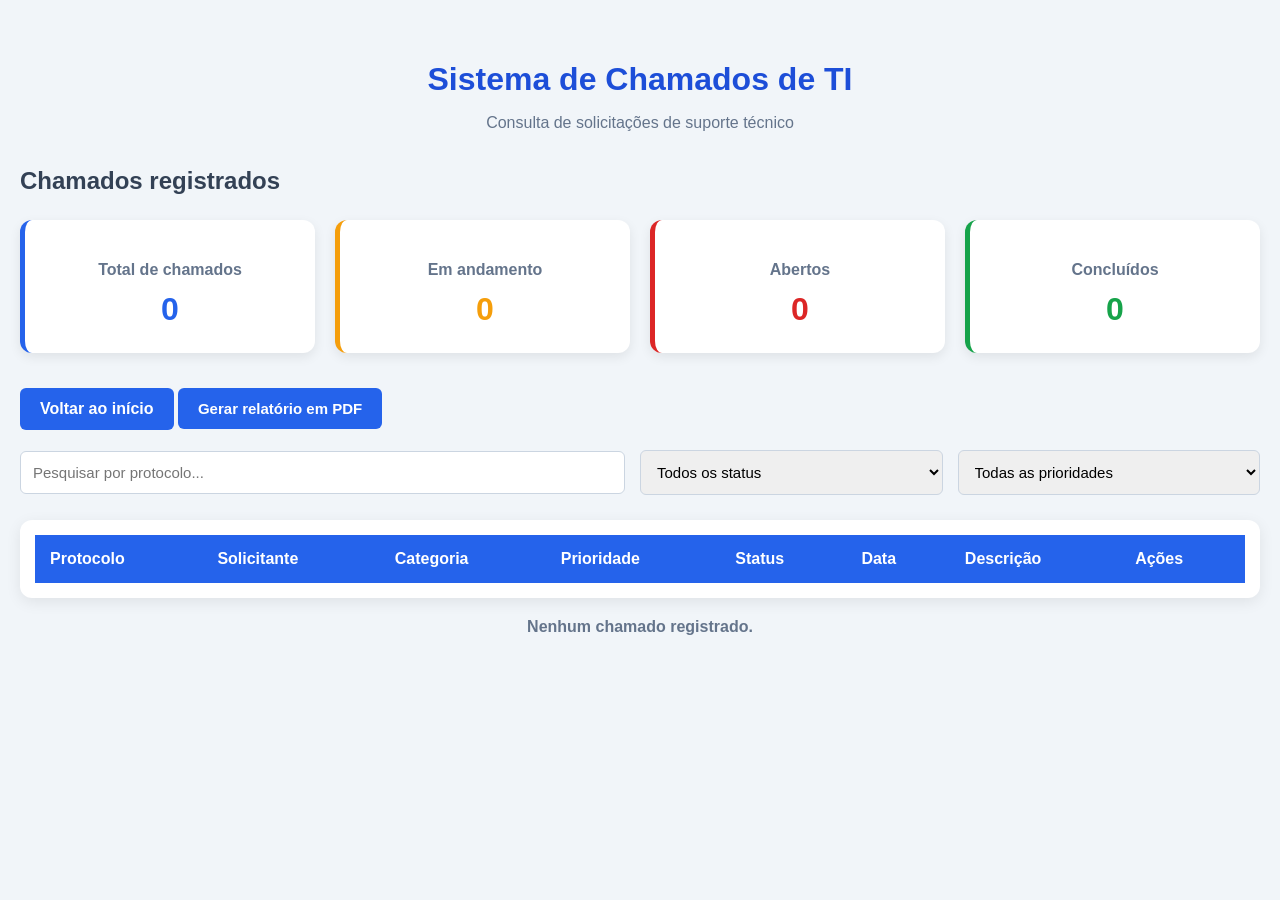
==== chamados.html @ b8df0592 "Update chamados.html" ====
<!DOCTYPE html>
<html lang="pt-BR">
<head>
    <meta charset="UTF-8">
    <meta name="viewport" content="width=device-width, initial-scale=1.0">
    <title>Consultar Chamados - Sistema de TI</title>
    <link rel="stylesheet" href="style.css">
</head>

<body>

    <header>
        <h1>Sistema de Chamados de TI</h1>
        <p>Consulta de solicitações de suporte técnico</p>
    </header>

    <main>
        <h2>Chamados registrados</h2>
<div class="painel-indicadores">

    <div class="indicador">
        <h3>Total de chamados</h3>
        <p id="totalChamados">0</p>
    </div>

    <div class="indicador">
        <h3>Em andamento</h3>
        <p id="chamadosAndamento">0</p>
    </div>

    <div class="indicador">
        <h3>Abertos</h3>
        <p id="chamadosAbertos">0</p>
    </div>

    <div class="indicador">
    <h3>Concluídos</h3>
    <p id="chamadosConcluidos">0</p>
</div>

</div>
        <a href="index.html" class="botao-voltar">
            Voltar ao início
        </a>
        <button id="gerarPDF" class="botao-voltar" type="button">
    Gerar relatório em PDF
</button>

        <div class="filtros">

    <input
        type="text"
        id="pesquisaProtocolo"
        placeholder="Pesquisar por protocolo..."
    >

    <select id="filtroStatus">
        <option value="">Todos os status</option>
        <option value="Aberto">Aberto</option>
        <option value="Em andamento">Em andamento</option>
        <option value="Concluído">Concluído</option>
    </select>

    <select id="filtroPrioridade">
        <option value="">Todas as prioridades</option>
        <option value="Baixa">Baixa</option>
        <option value="Média">Média</option>
        <option value="Alta">Alta</option>
        <option value="Crítica">Crítica</option>
    </select>

</div>

        <div class="tabela-container">
            <table>
                <thead>
                    <tr>
                        <th>Protocolo</th>
                        <th>Solicitante</th>
                        <th>Categoria</th>
                        <th>Prioridade</th>
                        <th>Status</th>
                        <th>Data</th>
                        <th>Descrição</th>
                        <th>Ações</th>
                    </tr>
                </thead>

                <tbody id="listaChamados">
                </tbody>
            </table>
        </div>

        <p id="mensagem"></p>
    </main>

    <script>
        const chamados = JSON.parse(
            localStorage.getItem("chamadosTI") || "[]"
        );
        chamados.forEach(chamado => {
    if (!chamado.status) {
        chamado.status = "Aberto";
    }
});
       function atualizarIndicadores() {
    document.getElementById("totalChamados").textContent = chamados.length;

    document.getElementById("chamadosAndamento").textContent =
        chamados.filter(chamado => chamado.status === "Em andamento").length;

    document.getElementById("chamadosAbertos").textContent =
        chamados.filter(chamado => chamado.status === "Aberto").length;
    document.getElementById("chamadosConcluidos").textContent =
    chamados.filter(chamado => chamado.status === "Concluído").length;
           
}

atualizarIndicadores(); 

        const lista = document.getElementById("listaChamados");
        const mensagem = document.getElementById("mensagem");

        if (chamados.length === 0) {

            mensagem.textContent = "Nenhum chamado registrado.";

        } else {

            chamados.forEach(chamado => {

                const linha = document.createElement("tr");



const valores = [
    chamado.protocolo,
    chamado.nome,
    chamado.categoria,
    chamado.prioridade,
    chamado.status,
    chamado.data,
    chamado.descricao
];

valores.forEach((valor, indice) => {

    const coluna = document.createElement("td");

    if (indice === 4) {

        const seletor = document.createElement("select");

        const status = ["Aberto", "Em andamento", "Concluído"];

        status.forEach(item => {
            const opcao = document.createElement("option");
            opcao.value = item;
            opcao.textContent = item;
            seletor.appendChild(opcao);
        });

        seletor.value = chamado.status || "Aberto";

        seletor.addEventListener("change", function() {
            chamado.status = seletor.value;

            localStorage.setItem(
                "chamadosTI",
                JSON.stringify(chamados)
            );
atualizarIndicadores();
            
        });

        coluna.appendChild(seletor);

    } else {

        coluna.textContent = valor || "-";

    }

    linha.appendChild(coluna);

});


                
const botaoExcluir = document.createElement("button");
botaoExcluir.textContent = "Excluir";

botaoExcluir.addEventListener("click", function() {
    if (confirm("Tem certeza que deseja excluir este chamado?")) {
        const indice = chamados.indexOf(chamado);
        chamados.splice(indice, 1);

        localStorage.setItem(
            "chamadosTI",
            JSON.stringify(chamados)
        );

        location.reload();
    }
});

const colunaExcluir = document.createElement("td");
colunaExcluir.appendChild(botaoExcluir);
linha.appendChild(colunaExcluir);
lista.appendChild(linha);

            });

        }
        const pesquisaProtocolo = document.getElementById("pesquisaProtocolo");
const filtroStatus = document.getElementById("filtroStatus");
const filtroPrioridade = document.getElementById("filtroPrioridade");

function aplicarFiltros() {
    const termo = pesquisaProtocolo.value.toLowerCase().trim();
    const statusSelecionado = filtroStatus.value;
    const prioridadeSelecionada = filtroPrioridade.value;

    const linhas = lista.querySelectorAll("tr");

    linhas.forEach(linha => {
        const protocolo = linha.cells[0].textContent.toLowerCase();
        const prioridade = linha.cells[3].textContent.trim();

        const seletorStatus = linha.cells[4].querySelector("select");
        const statusAtual = seletorStatus
            ? seletorStatus.value
            : linha.cells[4].textContent.trim();

        const correspondeProtocolo = protocolo.includes(termo);
        const correspondeStatus =
            !statusSelecionado || statusAtual === statusSelecionado;
        const correspondePrioridade =
            !prioridadeSelecionada || prioridade === prioridadeSelecionada;

        linha.style.display =
            correspondeProtocolo &&
            correspondeStatus &&
            correspondePrioridade
                ? ""
                : "none";
    });
        const chamadosVisiveis = [...linhas].filter(
        linha => linha.style.display !== "none"
    ).length;

    mensagem.textContent = chamadosVisiveis === 0
        ? "Nenhum chamado encontrado com os filtros selecionados."
        : "";
}

pesquisaProtocolo.addEventListener("input", aplicarFiltros);
filtroStatus.addEventListener("change", aplicarFiltros);
filtroPrioridade.addEventListener("change", aplicarFiltros);
    </script>

</body>
</html>
---- style.css ----
/* Configurações gerais */
* {
    box-sizing: border-box;
}

body {
    font-family: Arial, sans-serif;
    background-color: #f1f5f9;
    color: #1e293b;
    margin: 0;
    padding: 40px 20px;
}

/* Título principal */
h1 {
    color: #1d4ed8;
    text-align: center;
    margin-bottom: 10px;
}

p {
    text-align: center;
    color: #64748b;
}

/* Área do formulário */
h2 {
    margin-top: 35px;
    color: #334155;
}

form {
    background-color: white;
    max-width: 600px;
    margin: 25px auto;
    padding: 30px;
    border-radius: 12px;
    box-shadow: 0 4px 15px rgba(0, 0, 0, 0.08);
}

/* Campos de preenchimento */
label {
    display: block;
    font-weight: bold;
    margin-bottom: 8px;
}

input,
textarea,
select {
    width: 100%;
    padding: 12px;
    border: 1px solid #cbd5e1;
    border-radius: 6px;
    font-size: 15px;
    margin-bottom: 20px;
}

textarea {
    min-height: 120px;
    resize: vertical;
}

/* Botão */
button {
    background-color: #2563eb;
    color: white;
    border: none;
    padding: 13px 22px;
    border-radius: 6px;
    cursor: pointer;
    font-size: 15px;
    font-weight: bold;
}

button:hover {
    background-color: #1d4ed8;
}


/* ===== Estilo da consulta de chamados ===== */

.tabela-container {
    width: 100%;
    overflow-x: auto;
    margin-top: 25px;
    background-color: white;
    border-radius: 12px;
    padding: 15px;
    box-shadow: 0 4px 15px rgba(0, 0, 0, 0.08);
}

table {
    width: 100%;
    border-collapse: collapse;
    min-width: 750px;
}

th {
    background-color: #2563eb;
    color: white;
    padding: 15px;
    text-align: left;
}

td {
    padding: 14px;
    border-bottom: 1px solid #e5e7eb;
    text-align: left;
}

tbody tr:nth-child(even) {
    background-color: #f1f5f9;
}

tbody tr:hover {
    background-color: #dbeafe;
}

.botao-voltar {
    display: inline-block;
    background-color: #2563eb;
    color: white;
    padding: 12px 20px;
    border-radius: 6px;
    text-decoration: none;
    font-weight: bold;
    margin-top: 10px;
}

.botao-voltar:hover {
    background-color: #1d4ed8;
}

#mensagem {
    margin-top: 20px;
    font-weight: bold;
}
/* Organização dos filtros */
.filtros {
    display: grid;
    grid-template-columns: 2fr 1fr 1fr;
    gap: 15px;
    margin-top: 20px;
    align-items: center;
}

.filtros input,
.filtros select {
    margin-bottom: 0;
}

/* Ajuste para telas menores */
@media (max-width: 700px) {
    .filtros {
        grid-template-columns: 1fr;
    }
}

/* Painel de indicadores */
.painel-indicadores {
    display: grid;
    grid-template-columns: repeat(4, 1fr);
    gap: 20px;
    margin: 25px 0;
}

.indicador {
    background-color: white;
    padding: 25px;
    border-radius: 12px;
    text-align: center;
    box-shadow: 0 4px 12px rgba(0, 0, 0, 0.08);
    border-left: 5px solid #2563eb;
}
.indicador:nth-child(2) {
    border-left-color: #f59e0b;
}

.indicador:nth-child(2) p {
    color: #f59e0b;
}

.indicador:nth-child(3) {
    border-left-color: #dc2626;
}

.indicador:nth-child(3) p {
    color: #dc2626;
}

.indicador:nth-child(4) {
    border-left-color: #16a34a;
}

.indicador:nth-child(4) p {
    color: #16a34a;
}

.indicador h3 {
    color: #64748b;
    font-size: 16px;
    margin-bottom: 12px;
}

.indicador p {
    color: #2563eb;
    font-size: 32px;
    font-weight: bold;
    margin: 0;
}

/* Adaptação para celulares */
@media (max-width: 700px) {
    .painel-indicadores {
        grid-template-columns: 1fr;
    }
}
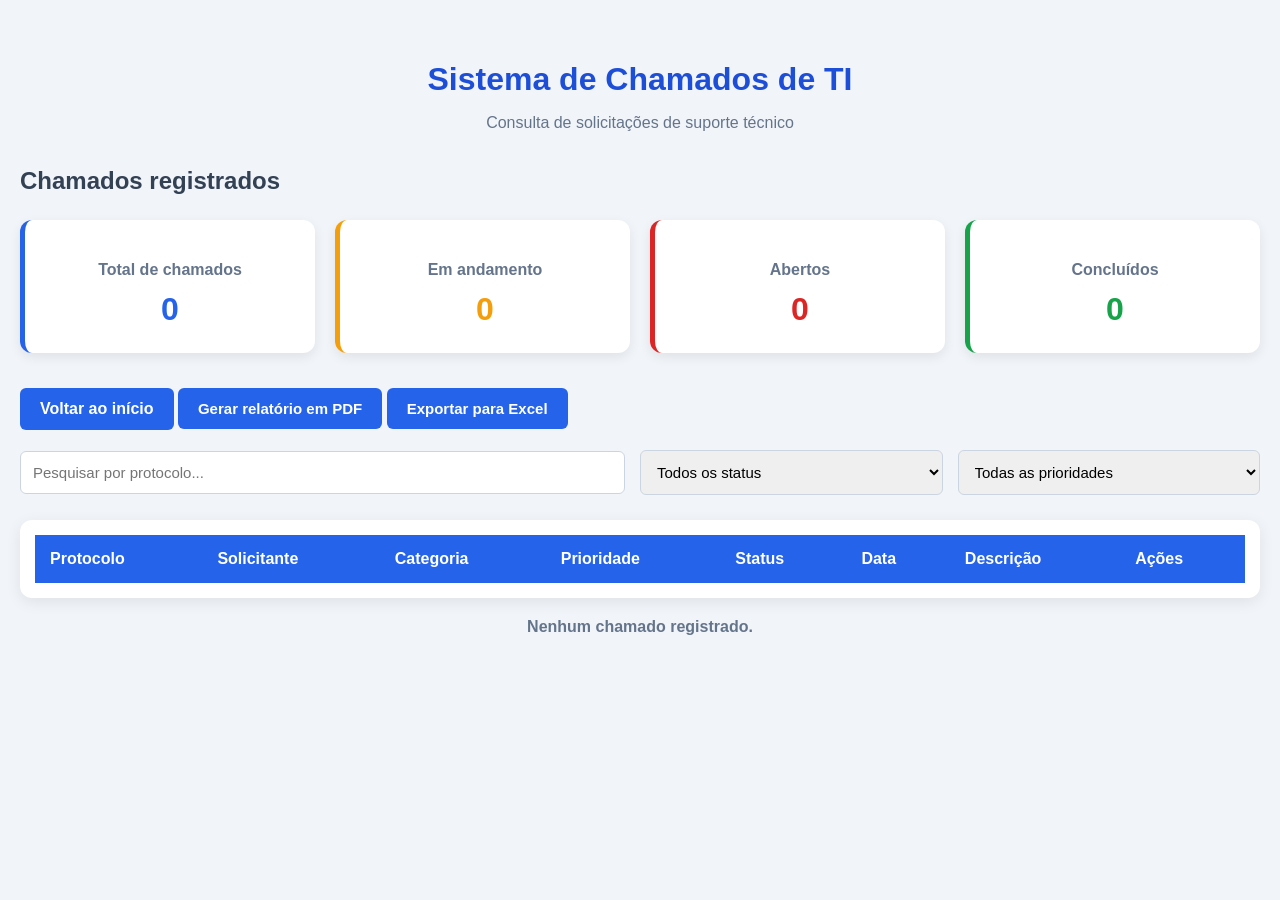
==== commit 2ec3fb31: "Update chamados.html" ====
--- a/chamados.html
+++ b/chamados.html
@@ -46,7 +46,9 @@
         <button id="gerarPDF" class="botao-voltar" type="button">
     Gerar relatório em PDF
 </button>
-
+<button id="exportarExcel" class="botao-voltar" type="button">
+    Exportar para Excel
+</button>
         <div class="filtros">
 
     <input
@@ -258,6 +260,153 @@
 pesquisaProtocolo.addEventListener("input", aplicarFiltros);
 filtroStatus.addEventListener("change", aplicarFiltros);
 filtroPrioridade.addEventListener("change", aplicarFiltros);
+document.getElementById("gerarPDF").addEventListener("click", function() {
+
+    const escapar = texto => String(texto ?? "").replace(/[&<>"']/g, caractere => ({
+        "&": "&amp;",
+        "<": "&lt;",
+        ">": "&gt;",
+        '"': "&quot;",
+        "'": "&#39;"
+    }[caractere]));
+
+    const relatorio = window.open("", "_blank");
+
+    if (!relatorio) {
+        alert("Permita a abertura de janelas pop-up para gerar o relatório.");
+        return;
+    }
+const termo = document.getElementById("pesquisaProtocolo").value.toLowerCase().trim();
+
+const statusSelecionado = document.getElementById("filtroStatus").value;
+
+const prioridadeSelecionada = document.getElementById("filtroPrioridade").value;
+
+const chamadosFiltrados = chamados.filter(chamado =>
+    chamado.protocolo.toLowerCase().includes(termo) &&
+    (!statusSelecionado || chamado.status === statusSelecionado) &&
+    (!prioridadeSelecionada || chamado.prioridade === prioridadeSelecionada)
+);
+    const linhas = chamadosFiltrados.map(chamado => `
+        <tr>
+            <td>${escapar(chamado.protocolo)}</td>
+            <td>${escapar(chamado.nome)}</td>
+            <td>${escapar(chamado.categoria)}</td>
+            <td>${escapar(chamado.prioridade)}</td>
+            <td>${escapar(chamado.status)}</td>
+            <td>${escapar(chamado.data)}</td>
+            <td>${escapar(chamado.descricao)}</td>
+        </tr>
+    `).join("");
+
+    const conteudo = `
+        <html>
+        <head>
+            <meta charset="UTF-8">
+            <title>Relatório de Chamados de TI</title>
+            <style>
+                body {
+                    font-family: Arial, sans-serif;
+                    padding: 25px;
+                    color: #333;
+                }
+                h1 {
+                    color: #2563eb;
+                    text-align: center;
+                }
+                .data {
+                    text-align: right;
+                    margin-bottom: 25px;
+                }
+               .resumo {
+    display: grid;
+    grid-template-columns: repeat(3, 1fr);
+    gap: 15px;
+    margin: 20px 0;
+}
+
+.resumo h3 {
+    grid-column: 1 / -1;
+    margin-bottom: 5px;
+}
+
+.resumo p {
+    background-color: #f1f5f9;
+    padding: 15px;
+    border-radius: 8px;
+    margin: 0;
+    border-left: 5px solid #2563eb;
+}
+
+.resumo p:nth-of-type(1) {
+    border-left-color: #dc2626;
+}
+
+.resumo p:nth-of-type(2) {
+    border-left-color: #f59e0b;
+}
+
+.resumo p:nth-of-type(3) {
+    border-left-color: #16a34a;
+} table {
+                    width: 100%;
+                    border-collapse: collapse;
+                    font-size: 11px;
+                }
+                th, td {
+                    border: 1px solid #ddd;
+                    padding: 8px;
+                    text-align: left;
+                }
+                th {
+                    background: #2563eb;
+                    color: white;
+                }
+                @media print {
+                    body { padding: 0; }
+                }
+            </style>
+        </head>
+        <body>
+            <h1>Relatório de Chamados de TI</h1>
+            <p class="data">Emitido em: ${new Date().toLocaleString("pt-BR")}</p>
+
+            <h3>Total de chamados: ${chamadosFiltrados.length}</h3>
+        <div class="resumo">
+            <h3>Resumo por situação</h3>
+            <p>Chamados abertos: ${chamadosFiltrados.filter(chamado => chamado.status === "Aberto").length}</p>
+            <p>Chamados em andamento: ${chamadosFiltrados.filter(chamado => chamado.status === "Em andamento").length}</p>
+            <p>Chamados concluídos: ${chamadosFiltrados.filter(chamado => chamado.status === "Concluído").length}</p>
+        </div>
+
+            <table>
+                <thead>
+                    <tr>
+                        <th>Protocolo</th>
+                        <th>Solicitante</th>
+                        <th>Categoria</th>
+                        <th>Prioridade</th>
+                        <th>Status</th>
+                        <th>Data</th>
+                        <th>Descrição</th>
+                    </tr>
+                </thead>
+                <tbody>
+                    ${linhas}
+                </tbody>
+            </table>
+        </body>
+        </html>
+    `;
+
+    relatorio.onload = function() {
+        relatorio.focus();
+        relatorio.print();
+    };
+
+    relatorio.document.write(conteudo);
+    relatorio.document.close();
+}); 
     </script>
 
 </body>
